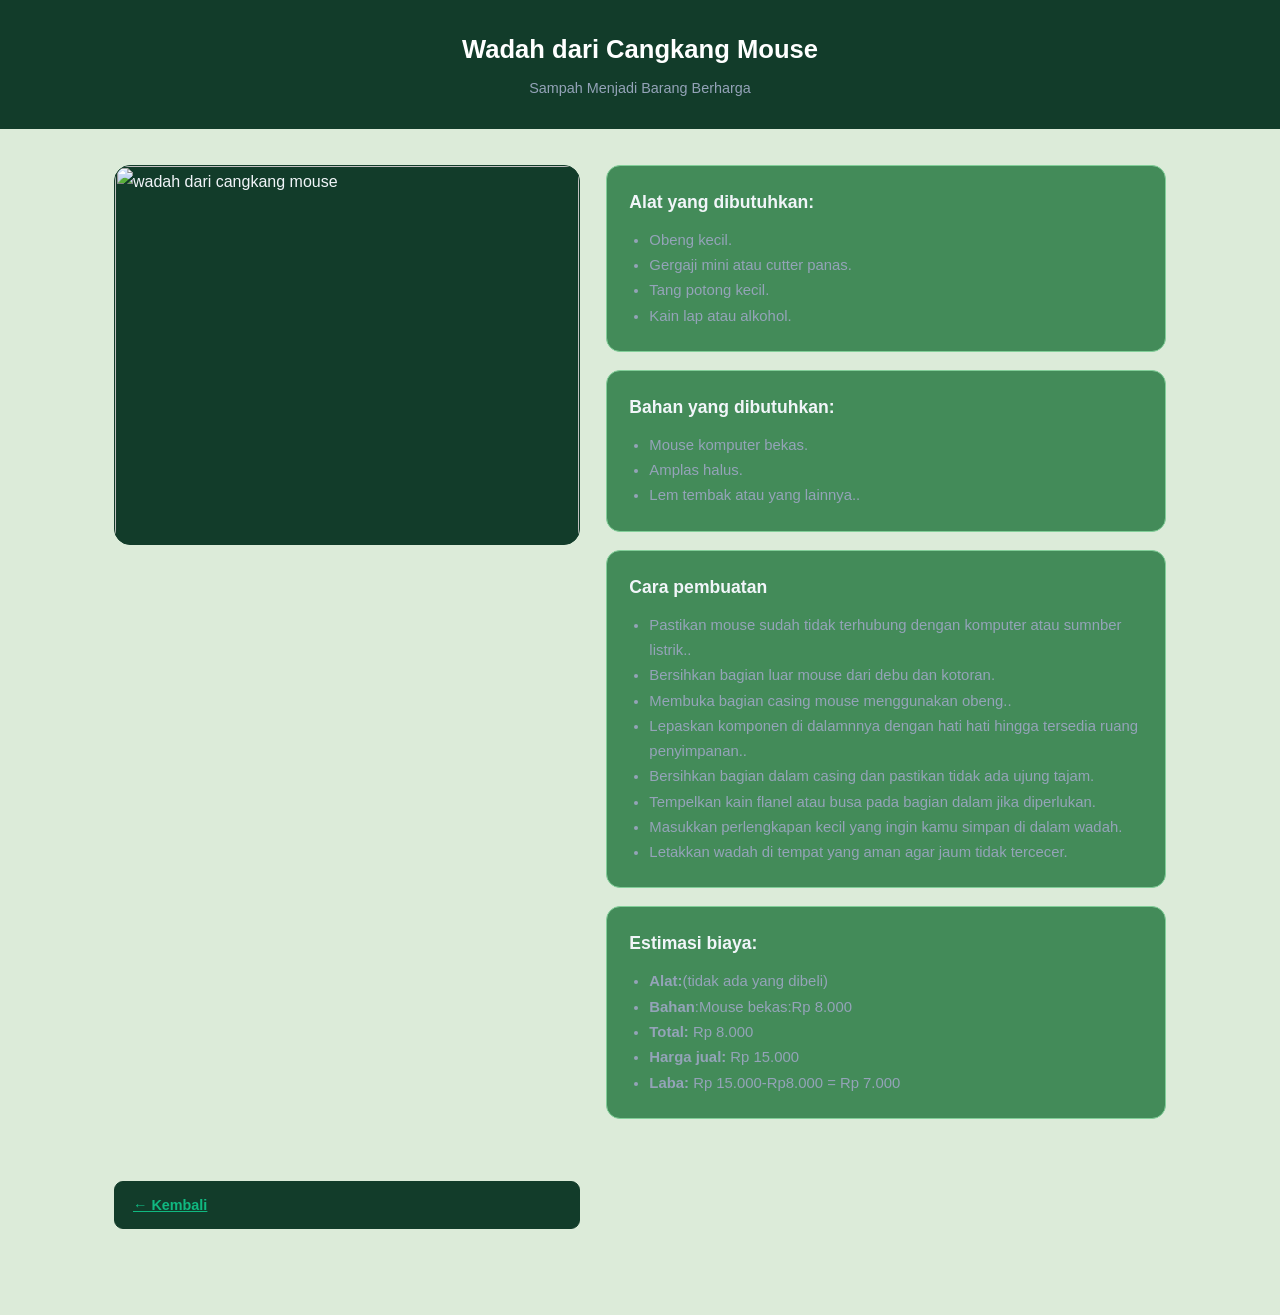
==== cangkangmouse.html @ 5405ef07 "Add files via upload" ====
<html lang="id">
  <head>
    <meta charset="UTF-8" />
    <meta name="viewport" content="width=device-width, initial-scale=1.0" />
    <title>Wadah dari Cangkang Mouse</title>
    <link rel="stylesheet" href="produk.css" />
  </head>
  <body>
    <header>
      <h2 style="text-align: center">Wadah dari Cangkang Mouse</h2>
      <p style="text-align: center">Sampah Menjadi Barang Berharga</p>
    </header>

    <main>
      <div class="detail-layout">
        <div>
          <img
            class="detail-image"
            src="gambar/hiasan.jpeg"
            alt="wadah dari cangkang mouse"
          />
        </div>

        <div>
          <div class="content-card">
            <h2>Alat yang dibutuhkan:</h2>
           <ul>
                <li>Obeng kecil.</li>
                <li>Gergaji mini atau cutter panas.</li>
                <li>Tang potong kecil.</li>
                <li>Kain lap atau alkohol.</li>
              </ul>
          </div>

          <div class="content-card">
            <h2>Bahan yang dibutuhkan:</h2>
            <ul>
                  <li>Mouse komputer bekas.</li>
                  <li>Amplas halus.</li>
                  <li>Lem tembak atau yang lainnya..</li>
                </ul>
          </div>

          <div class="content-card">
            <h2>Cara pembuatan</h2>
               <ul type="a">
                <li>Pastikan mouse sudah tidak terhubung dengan komputer atau sumnber listrik..</li>
                <li>Bersihkan bagian luar mouse dari debu dan kotoran.</li>
                <li>Membuka bagian casing mouse menggunakan obeng..</li>
                <li>Lepaskan komponen di dalamnnya dengan hati hati hingga tersedia ruang penyimpanan..</li>
                <li>Bersihkan bagian dalam casing dan pastikan tidak ada ujung tajam.</li>
                <li>Tempelkan kain flanel atau busa pada bagian dalam jika diperlukan.</li>
                <li>Masukkan perlengkapan kecil yang ingin kamu simpan di dalam wadah.</li>
                <li>Letakkan wadah di tempat yang aman agar jaum tidak tercecer.</li>
              </ul>
            </ol>
          </div>

          <div class="content-card">
            <h2>Estimasi biaya:</h2>
            <ul type="A">
                <li><b>Alat:</b>(tidak ada yang dibeli)</li>
                <li><b>Bahan</b>:Mouse bekas:Rp 8.000</li>
                <li><b>Total:</b> Rp 8.000</li>
                <li><b>Harga jual:</b> Rp 15.000</li>
                <li><b>Laba:</b> Rp 15.000-Rp8.000 = Rp 7.000</li>
              </ul>
          </div>
      </div>

      <a href="index.html#produk" class="back-link">← Kembali</a>
    </main>
  </body>
</html>
---- produk.css ----
* {
  margin: 0;
  padding: 0;
  box-sizing: border-box;
}
body {
  font-family: Arial, Helvetica, sans-serif;
  background: #dcebd9;
  color: #f1f5f9;
  line-height: 1.7;
}
header {
  background: #123c2a;
  color: white;
  padding: 28px 8%;
  border-bottom: 1px solid #123c2a;
}
header h2 {
  font-family: Arial, Helvetica, sans-serif;
  font-size: 1.6rem;
  margin-bottom: 4px;
}
header p {
  color: #94a3b8;
  font-size: 0.9rem;
}
main {
  max-width: 1100px;
  margin: 36px auto;
  padding: 0 24px 50px;
}
.detail-layout {
  display: grid;
  grid-template-columns: 1fr 1.2fr;
  gap: 26px;
  align-items: start;
}
.detail-image {
  width: 100%;
  height: 380px;
  object-fit: cover;
  border-radius: 16px;
  background: #123c2a;
  border: 1px solid #123c2a;
}
.content-card {
  background: #438b59;
  padding: 22px;
  border-radius: 14px;
  margin-bottom: 18px;
  border: 1px solid #82ce99;
}
.content-card h2 {
  font-family: Arial, Helvetica, sans-serif;
  color: #f1f5f9;
  font-size: 1.1rem;
  margin-bottom: 10px;
}
.content-card p,
.content-card li {
  color: #94a3b8;
  font-size: 0.93rem;
}
.content-card ul {
  padding-left: 20px;
}
.back-link {
  display: inline-block;
  background: #123c2a;
  color: #10b981;
  padding: 11px 18px;
  border-radius: 9px;
  margin-top: 18px;
  font-weight: 700;
  border: 1px solid #123c2a;
  font-size: 0.9rem;
}
.back-link:hover {
  background: #10b981;
  color: #123c2a;
  border-color: #10b981;
}
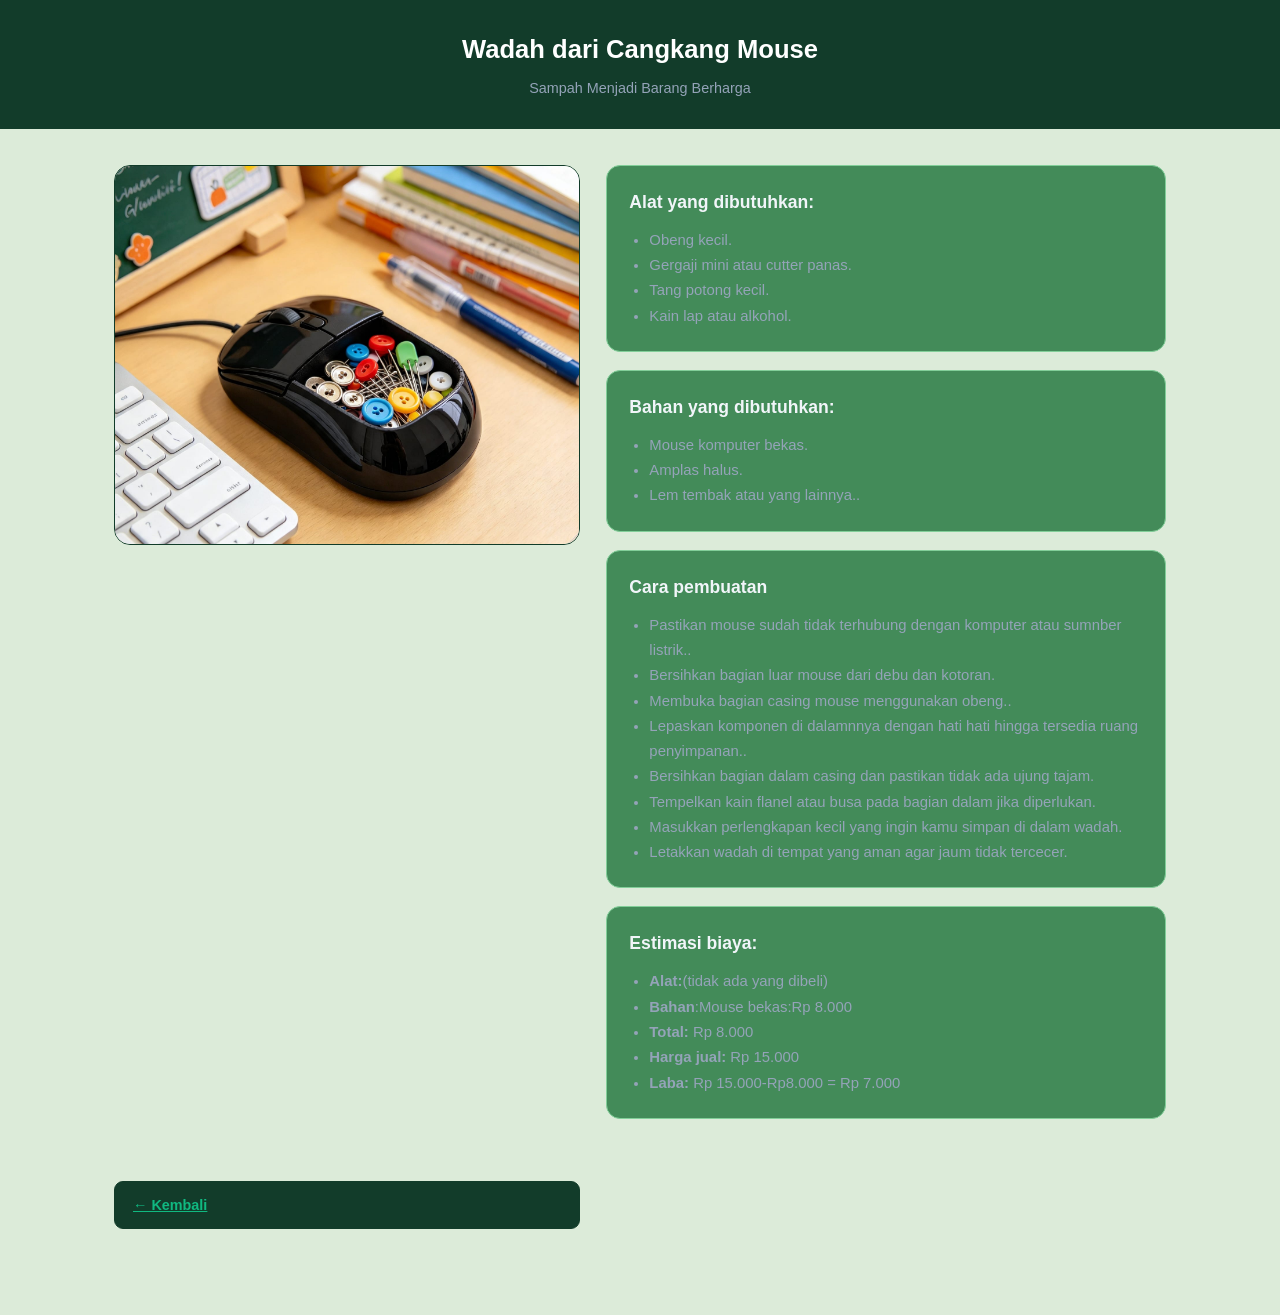
==== commit fd5471c8: "Update cangkangmouse.html" ====
--- a/cangkangmouse.html
+++ b/cangkangmouse.html
@@ -16,7 +16,7 @@
         <div>
           <img
             class="detail-image"
-            src="gambar/hiasan.jpeg"
+            src="hiasan.jpeg"
             alt="wadah dari cangkang mouse"
           />
         </div>
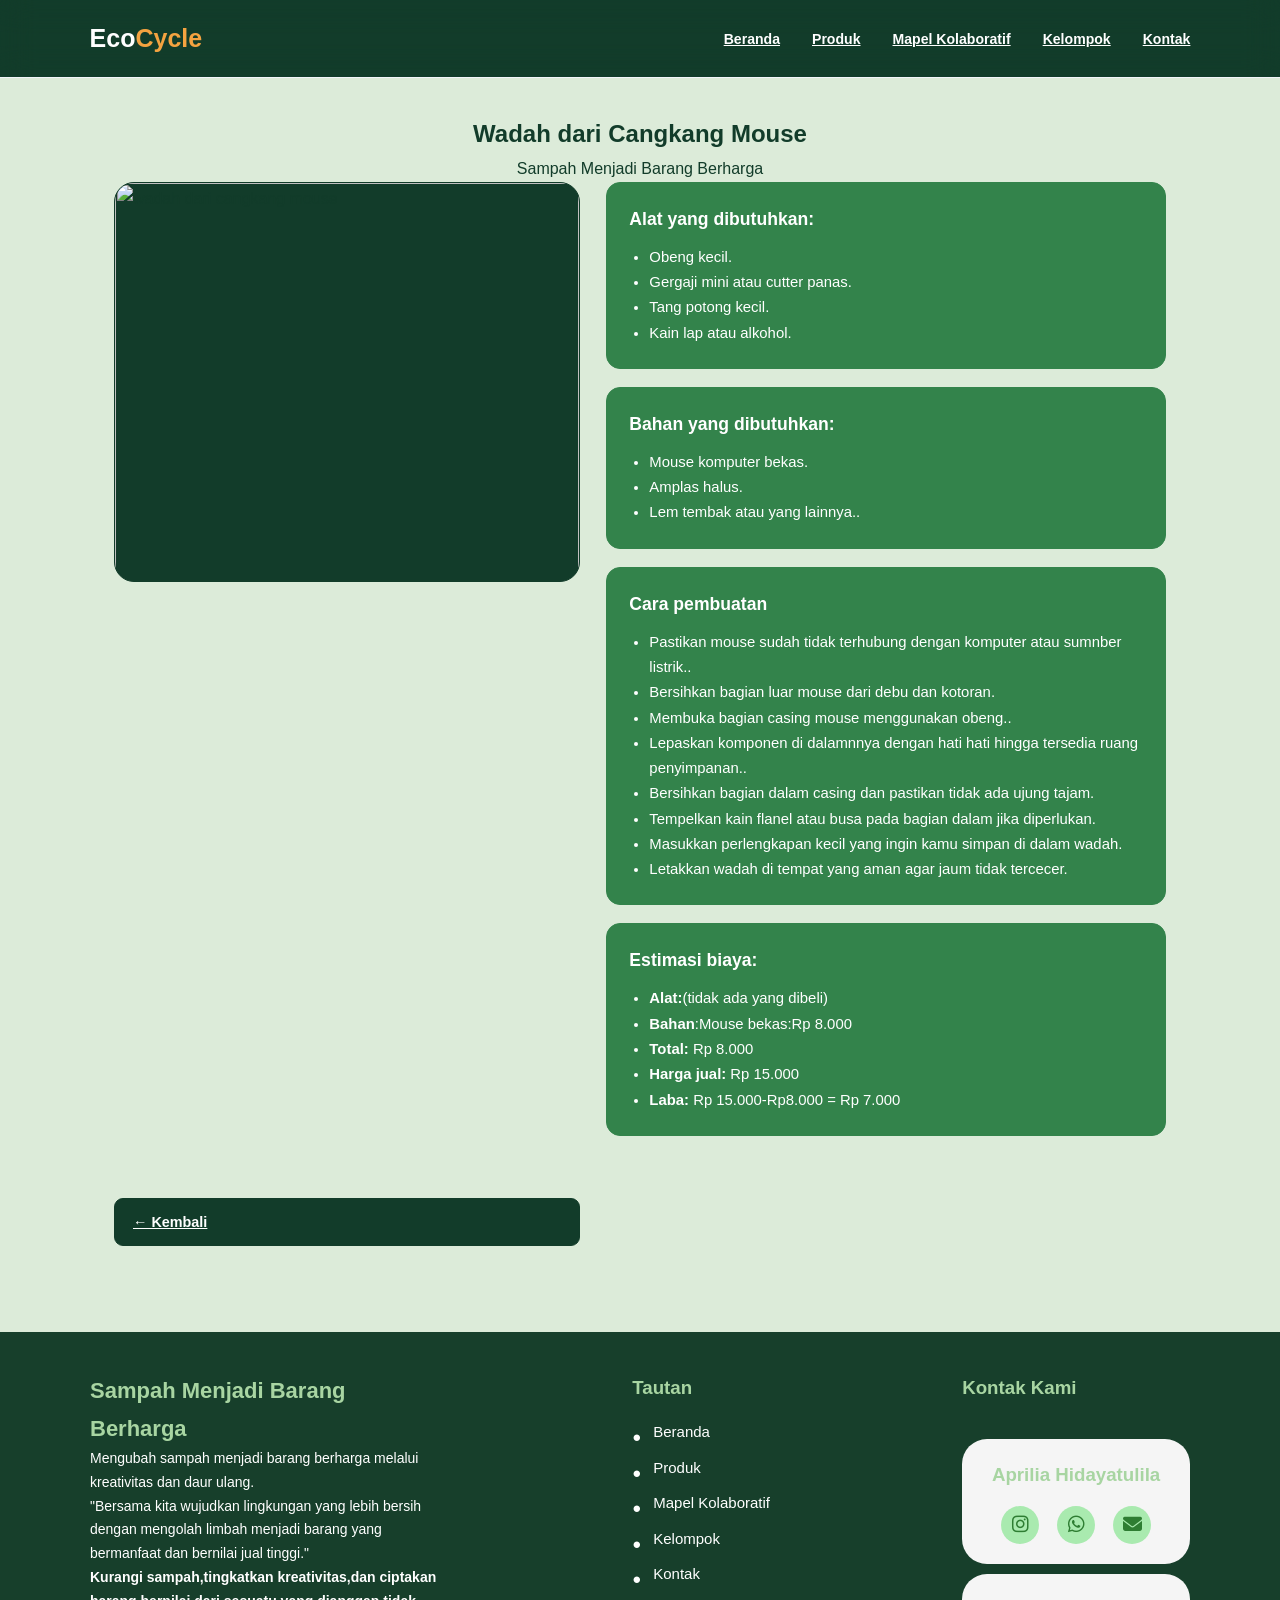
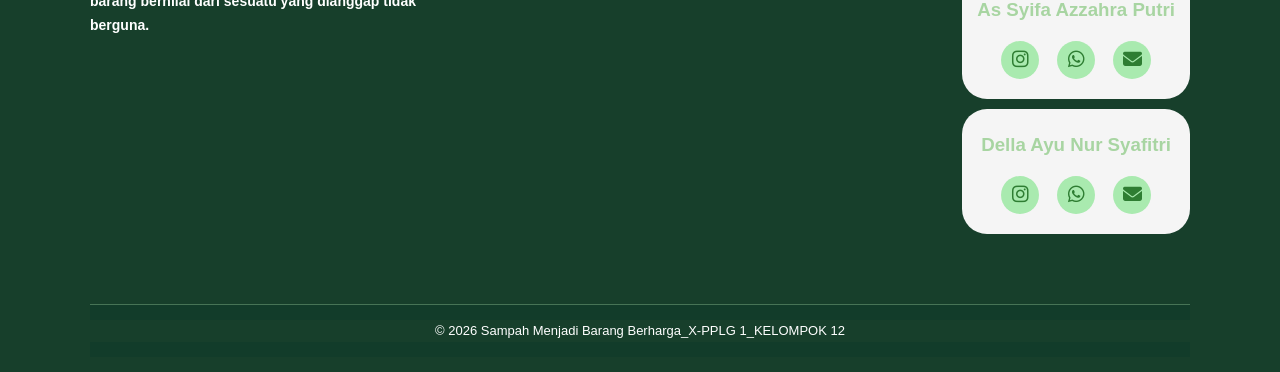
==== commit 21572012: "Add files via upload" ====
--- a/cangkangmouse.html
+++ b/cangkangmouse.html
@@ -7,16 +7,31 @@
   </head>
   <body>
     <header>
+      <nav class="navbar">
+        <div class="logo"> Eco<span>Cycle</span></div>
+
+        <div class="nav-menu">
+          <li><a href="./index.html">Beranda</a></li>
+          <li><a href="./index.html#produk">Produk</a></li>
+          <li><a href="./index.html#mapel">Mapel Kolaboratif</a></li>
+          <li><a href="./index.html#kelompok">Kelompok</a></li>
+          <li><a href="./index.html#kontak">Kontak</a></li>
+        </div>
+
+      </nav>
+      </header>
+
+      <main class="judul">
+        <div class="judul">
       <h2 style="text-align: center">Wadah dari Cangkang Mouse</h2>
       <p style="text-align: center">Sampah Menjadi Barang Berharga</p>
-    </header>
+      </div>
 
-    <main>
       <div class="detail-layout">
         <div>
           <img
             class="detail-image"
-            src="hiasan.jpeg"
+            src="gambar/hiasan.jpeg"
             alt="wadah dari cangkang mouse"
           />
         </div>
@@ -70,5 +85,86 @@
 
       <a href="index.html#produk" class="back-link">← Kembali</a>
     </main>
+    <!-- footer -->
+      <footer class="footer">
+    <div class="footer-container">
+        <div class="footer-info">
+            <h2>Sampah Menjadi Barang Berharga</h2>
+            <p>
+                Mengubah sampah menjadi barang berharga
+                melalui kreativitas dan daur ulang.
+                <br>"Bersama kita wujudkan lingkungan yang lebih bersih dengan mengolah limbah 
+                menjadi barang yang bermanfaat dan bernilai jual tinggi."
+                <br><Strong>Kurangi sampah,tingkatkan kreativitas,dan ciptakan barang bernilai dari sesuatu yang dianggap tidak berguna.</Strong>
+            </p>
+        </div>
+
+        <div class="footer-links">
+            <h3>Tautan</h3>
+          <li><a href="./index.html">Beranda</a></li>
+          <li><a href="./index.html#produk">Produk</a></li>
+          <li><a href="./index.html#mapel">Mapel Kolaboratif</a></li>
+          <li><a href="./index.html#kelompok">Kelompok</a></li>
+          <li><a href="./index.html#kontak">Kontak</a></li>
+        </div>
+
+        <div class="footer-contact">
+            <h3>Kontak Kami</h3>
+             <section class="anggota" id="anggota">
+    <div class="container">
+        <div class="anggota-list">
+            <div class="anggota-card">
+                <h3>Aprilia Hidayatulila</h3>
+                <div class="sosial-media">
+                    <a href="https://instagram.com/ap_rilia2528" target="_blank">
+                        <i class="fa-brands fa-instagram"></i>
+                    </a>
+                    <a href="https://wa.me/087712039388" target="_blank">
+                        <i class="fa-brands fa-whatsapp"></i>
+                    </a>
+                    <a href="mailto:aprilia.p26021@satamail.my.id">
+                        <i class="fa-solid fa-envelope"></i>
+                    </a>
+                </div>
+            </div>
+
+            <div class="anggota-card">
+                <h3>As Syifa Azzahra Putri</h3>
+                <div class="sosial-media">
+                    <a href="https://instagram.com/sypazhraaaaa" target="_blank">
+                        <i class="fa-brands fa-instagram"></i>
+                    </a>
+                    <a href="https://wa.me/085866463313" target="_blank">
+                        <i class="fa-brands fa-whatsapp"></i>
+                    </a>
+                    <a href="mailto:as.p26023@satamail.my.id">
+                        <i class="fa-solid fa-envelope"></i>
+                    </a>
+                </div>
+            </div>
+
+            <div class="anggota-card">
+                <h3>Della Ayu Nur Syafitri</h3>
+                <div class="sosial-media">
+                    <a href="https://instagram.com/" target="_blank">
+                        <i class="fa-brands fa-instagram"></i>
+                    </a>
+                    <a href="https://wa.me/081646824009" target="_blank">
+                        <i class="fa-brands fa-whatsapp"></i>
+                    </a>
+                    <a href="mailto:della.p26049@satamail.my.id">
+                        <i class="fa-solid fa-envelope"></i>
+                    </a>
+                </div>
+            </div>
+          </section>
+          <!-- font awesome -->
+          </div>
+    <link rel="stylesheet" href="https://cdnjs.cloudflare.com/ajax/libs/font-awesome/6.7.2/css/all.min.css">
+    <div class="footer-bottom">
+        <p>© 2026 Sampah Menjadi Barang Berharga_X-PPLG 1_KELOMPOK 12</p>
+    </div>
+</footer>
+</main>
   </body>
-</html>
+</html>
--- a/produk.css
+++ b/produk.css
@@ -8,26 +8,103 @@
   background: #dcebd9;
   color: #f1f5f9;
   line-height: 1.7;
+  width: 100%;
+  margin: 0;
+  padding: 0;
 }
 header {
-  background: #123c2a;
-  color: white;
+  background-color: #123c2a;
+  position: sticky;
+  top: 0;
+  z-index: 100;
+}
+.navbar {
+  position: sticky;
+  top: 0;
+  z-index: 1000;
+  width: 100%;
+  min-height: 78px;
+  padding: 12px clamp(20px, 7vw, 110px);
+  display: flex;
+  align-items: center;
+  justify-content: space-between;
+  gap: 28px;
+  background: var(--green-dark);
+  border-bottom: 1px solid;
+  backdrop-filter: blur(16px);
+  left: 0;
+}
+.logo {
+  font-size: 25px;
+  font-weight: bold;
+  color: white;
+}
+.logo span {
+  color: #f4a340;
+}
+.nav-menu {
+  display: flex;
+  list-style: none;
+  gap: clamp(18px, 2.5vw, 36px);
+}
+.nav-menu a {
+  position: relative;
+  color: white;
+  font-size: 0.88rem;
+  font-weight: 700;
+  transition: color 0.25s ease;
+}
+
+.nav-menu a::after {
+  content: "";
+  position: absolute;
+  left: 0;
+  bottom: -8px;
+  width: 0;
+  height: 2px;
+  border-radius: 5px;
+  background: var(--green-700);
+  transition: width 0.25s ease;
+}
+
+.nav-menu a:hover {
+  color: var(--green-800);
+}
+
+.nav-menu a:hover::after {
+  width: 100%;
+}
+
+.hero {
+  background-color: #123c2a;
+  color: #123c2a;
   padding: 28px 8%;
   border-bottom: 1px solid #123c2a;
 }
-header h2 {
+.hero h2 {
   font-family: Arial, Helvetica, sans-serif;
   font-size: 1.6rem;
   margin-bottom: 4px;
-}
-header p {
-  color: #94a3b8;
+  color: #10b981;
+}
+.hero p {
+  color: #33834b;
   font-size: 0.9rem;
 }
+.hero {
+  background-color: var(--green-dark);
+  position: sticky;
+  top: 0;
+  z-index: 100;
+}
+
 main {
   max-width: 1100px;
   margin: 36px auto;
   padding: 0 24px 50px;
+}
+.judul {
+  color: #123c2a;
 }
 .detail-layout {
   display: grid;
@@ -37,28 +114,28 @@
 }
 .detail-image {
   width: 100%;
-  height: 380px;
-  object-fit: cover;
-  border-radius: 16px;
+  height: 400px;
+  object-fit: contain;
+  border-radius: 20px;
   background: #123c2a;
   border: 1px solid #123c2a;
 }
 .content-card {
-  background: #438b59;
+  background: #33834b;
   padding: 22px;
   border-radius: 14px;
   margin-bottom: 18px;
-  border: 1px solid #82ce99;
+  border: 1px solid #33834b;
 }
 .content-card h2 {
   font-family: Arial, Helvetica, sans-serif;
-  color: #f1f5f9;
+  color: white;
   font-size: 1.1rem;
   margin-bottom: 10px;
 }
 .content-card p,
 .content-card li {
-  color: #94a3b8;
+  color: white;
   font-size: 0.93rem;
 }
 .content-card ul {
@@ -67,7 +144,7 @@
 .back-link {
   display: inline-block;
   background: #123c2a;
-  color: #10b981;
+  color: white;
   padding: 11px 18px;
   border-radius: 9px;
   margin-top: 18px;
@@ -77,6 +154,140 @@
 }
 .back-link:hover {
   background: #10b981;
-  color: #123c2a;
+  color: #287252;
   border-color: #10b981;
 }
+
+/* FOOTER */
+.footer {
+  background-color: #173f2b;
+  color: white;
+  padding: 40px 20px 15px;
+  font-family: Arial, sans-serif;
+  width: 100%;
+  margin: 0;
+  box-sizing: border-box;
+}
+
+.footer-container {
+  display: flex;
+  justify-content: space-between;
+  flex-wrap: wrap;
+  gap: 30px;
+  max-width: 1100px;
+  margin: auto;
+  background-color: #173f2b;
+}
+
+.footer-info {
+  max-width: 350px;
+  background-color: #173f2b;
+}
+
+.footer h2 {
+  color: #a8d5a2;
+  font-size: 22px;
+}
+
+.footer h3 {
+  color: #a8d5a2;
+  margin-bottom: 15px;
+}
+
+.footer p {
+  font-size: 14px;
+  line-height: 1.7;
+  background-color: #173f2b;
+}
+
+.footer-links a {
+  display: block;
+  color: white;
+  text-decoration: none;
+  margin-bottom: 10px;
+  font-size: 15px;
+}
+
+.footer-links li {
+  display: flex;
+  align-items: center;
+  gap: 12px;
+}
+
+.footer-links li::before {
+  content: "●";
+  color: white;
+  font-size: 15px;
+}
+.footer-links a:hover {
+  color: #a8d5a2;
+}
+
+.footer-bottom {
+  text-align: center;
+  border-top: 1px solid #477456;
+  margin-top: 30px;
+  padding: 15px 0;
+  background-color: #123c2a;
+  width: 100%;
+  box-sizing: border-box;
+}
+
+.footer-bottom p {
+  font-size: 13px;
+  background-color: #173f2b;
+  color: white;
+  margin: 0;
+}
+.sosial-media {
+  display: flex;
+  justify-content: center;
+  gap: 18px;
+  margin-top: 15px;
+  background-color: #f5f5f5;
+}
+.anggota-card {
+  background: #f5f5f5;
+  width: 100%;
+  max-width: 550px;
+  padding: 20px 15px;
+  border-radius: 25px;
+  box-sizing: border-box;
+  text-align: center;
+}
+.sosial-media a {
+  width: 38px;
+  height: 38px;
+  display: flex;
+  justify-content: center;
+  align-items: center;
+  border-radius: 50%;
+  background: #a9eaaf;
+  color: #2e7d32;
+  font-size: 19px;
+  text-decoration: none;
+  transition: 0.3s;
+}
+
+.sosial-media a:hover {
+  background: white;
+  color: #dcebd9;
+  transform: translateY(-4px);
+}
+.footer-contact {
+  display: flex;
+  flex-direction: column;
+  gap: 20px;
+}
+.anggota-card {
+  margin-bottom: 10px;
+}
+.container {
+  margin-bottom: 10px;
+}
+footer {
+  width: 100%;
+  margin: 0;
+  padding-bottom: 0;
+  box-sizing: border-box;
+}
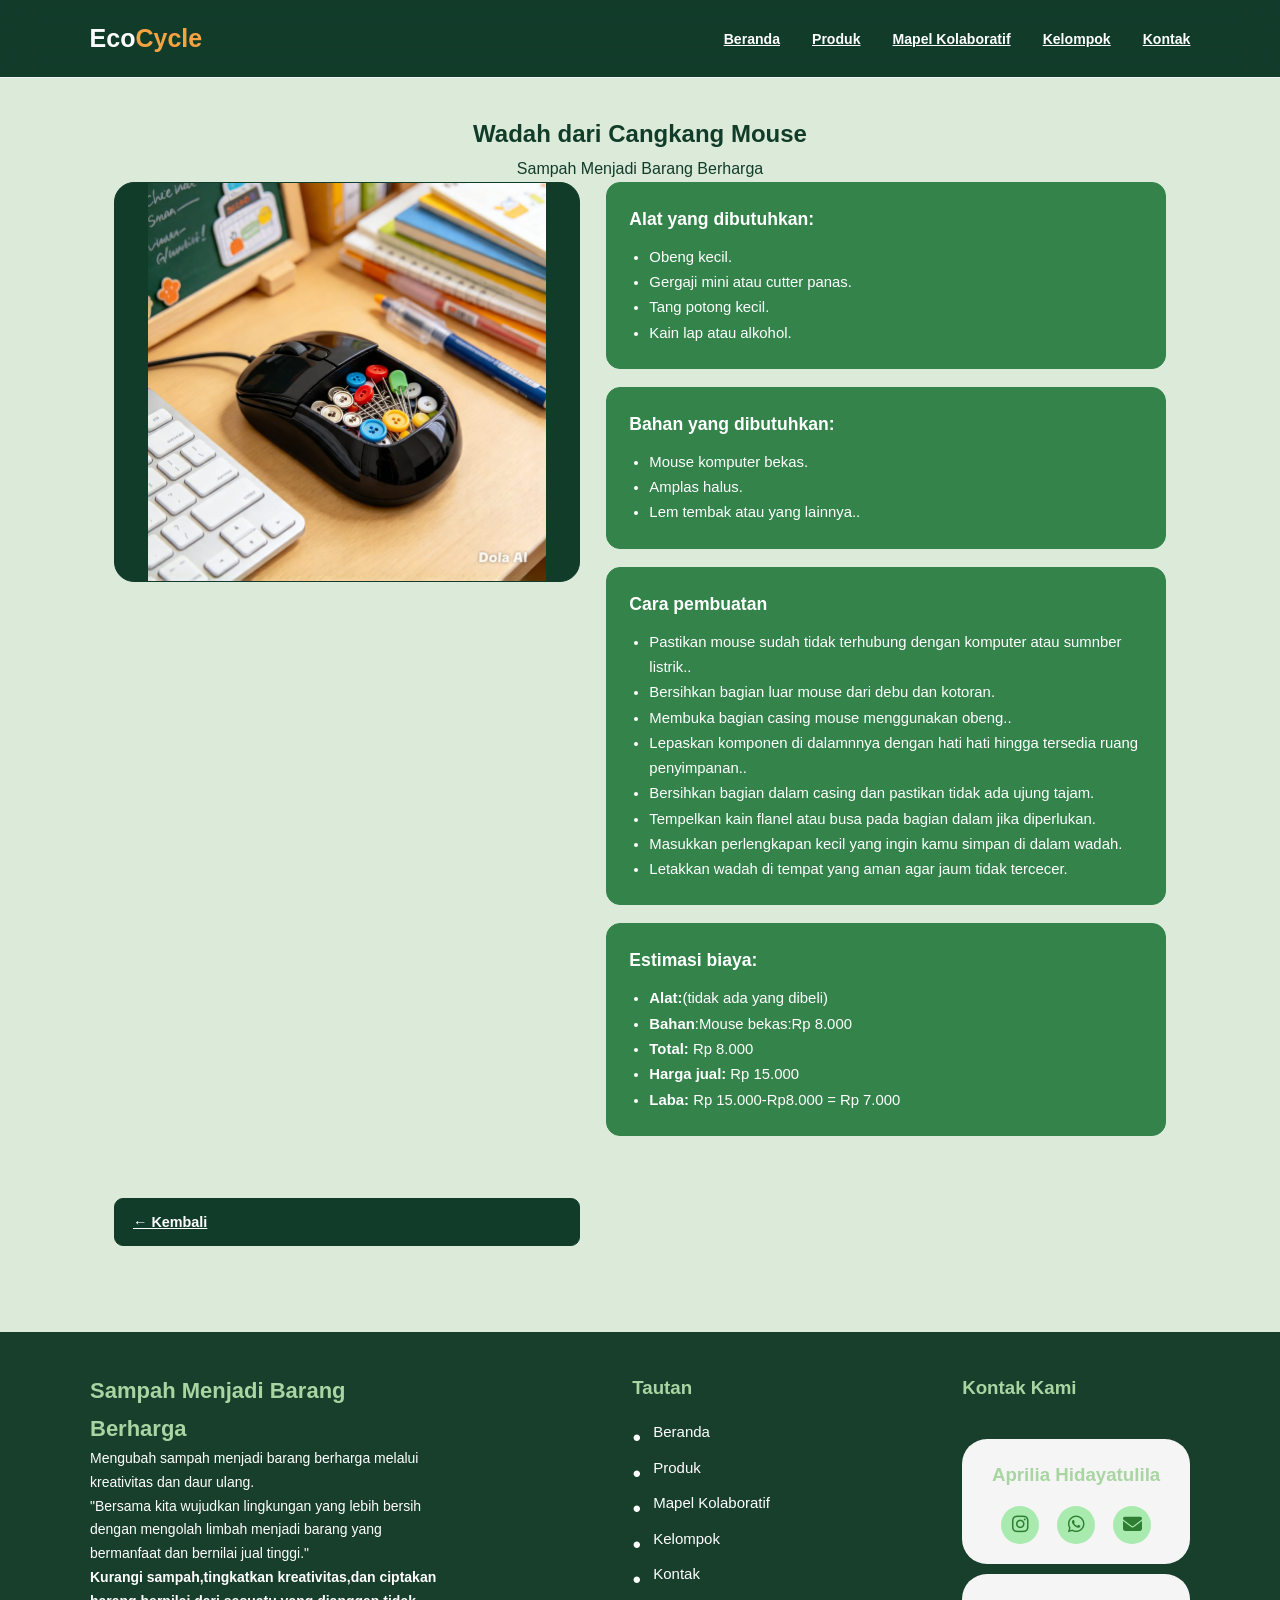
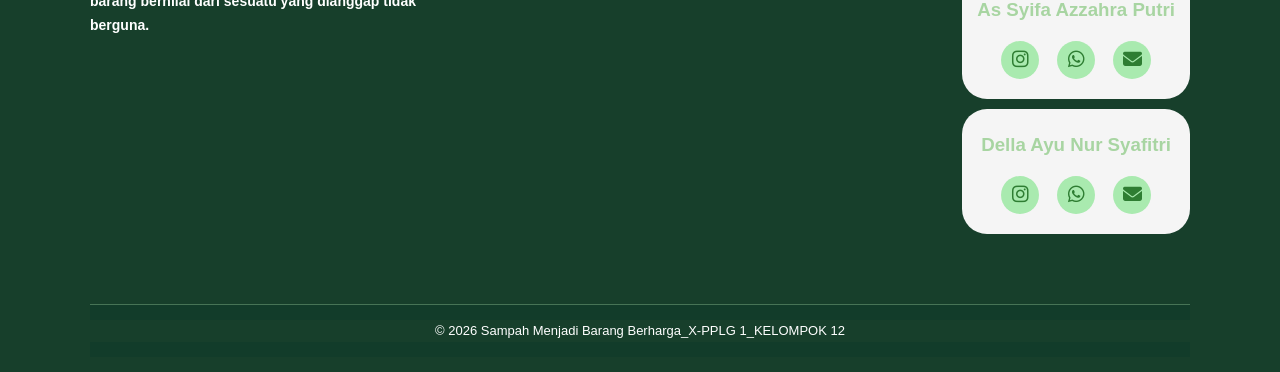
==== commit ac5bad6e: "Revise HTML structure and content for cangkangmouse Updated the HTML structure and content for the '" ====
--- a/cangkangmouse.html
+++ b/cangkangmouse.html
@@ -31,7 +31,7 @@
         <div>
           <img
             class="detail-image"
-            src="gambar/hiasan.jpeg"
+            src="hiasan.jpeg"
             alt="wadah dari cangkang mouse"
           />
         </div>
@@ -167,4 +167,4 @@
 </footer>
 </main>
   </body>
-</html>+</html>
